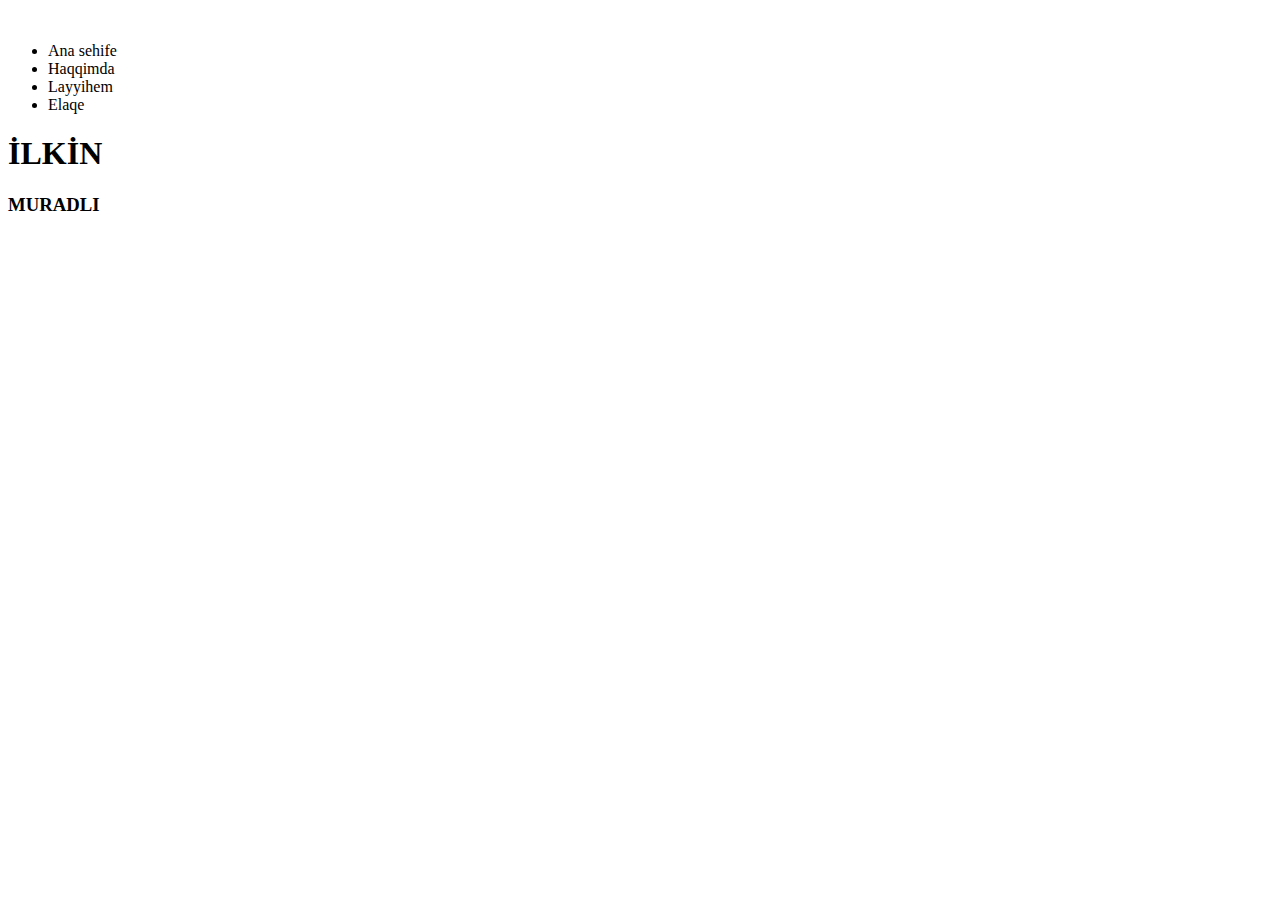
==== ProjectFrontEnd/index.html @ 1fb138fb "Add files via upload" ====
<!DOCTYPE html>
<html lang="en">

<head>
    <meta charset="UTF-8">
    <meta http-equiv="X-UA-Compatible" content="IE=edge">
    <meta name="viewport" content="width=device-width, initial-scale=1.0">
    <title>Document</title>
    <link rel="stylesheet" href="/css/style.css">
    <link rel="stylesheet" href="layout.css">
</head>

<body>
    <!-- Header section start -->
    <div class="header">
        <img src="/maraqli-sekiller.com_abstrakt-sekiller-377.jpg" alt="">
        <div class="container">
            <div class="row">
                <div class="col-5">
                    <div class="nav">
                        <ul>
                            <li>Ana sehife</li>
                            <li>Haqqimda</li>
                            <li>Layyihem</li>
                            <li>Elaqe</li>
                        </ul>
                    </div>
                </div>
            </div>
            <div class="row">
                <div class="col-12">
                    <div class="header-contect">
                        <h1>İLKİN</h1>
                        <h3>MURADLI</h3>
                    </div>


                </div>
            </div>
        </div>


    </div>
    </div>
    </div>
    <!-- Header section end -->

</body>

</html>
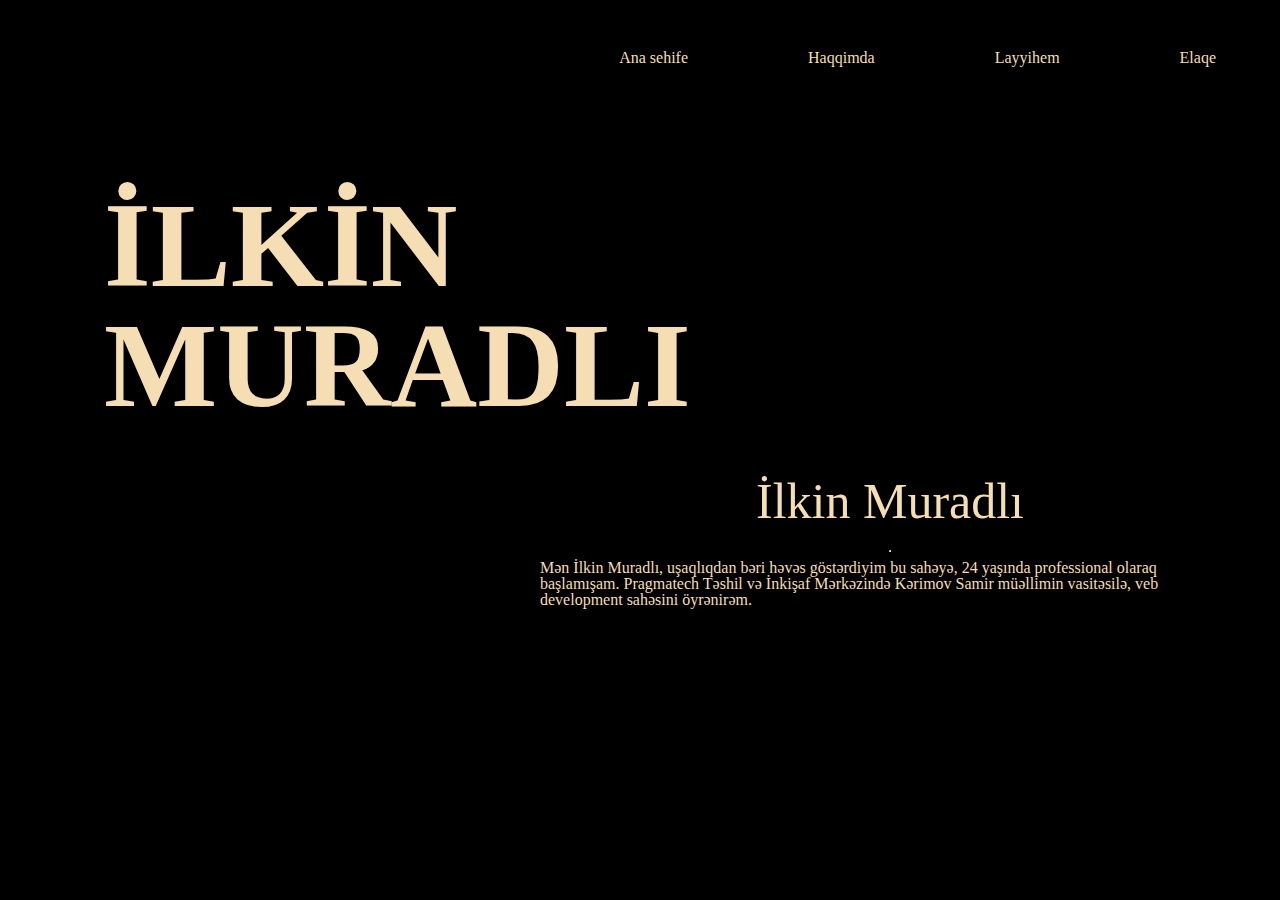
==== commit 10aa22f3: "Add files via upload" ====
--- a/ProjectFrontEnd/index.html
+++ b/ProjectFrontEnd/index.html
@@ -6,17 +6,16 @@
     <meta http-equiv="X-UA-Compatible" content="IE=edge">
     <meta name="viewport" content="width=device-width, initial-scale=1.0">
     <title>Document</title>
-    <link rel="stylesheet" href="/css/style.css">
-    <link rel="stylesheet" href="layout.css">
+    <link rel="stylesheet" href="./css/layout.css">
+    <link rel="stylesheet" href="./css/style.css">
 </head>
 
 <body>
     <!-- Header section start -->
     <div class="header">
-        <img src="/maraqli-sekiller.com_abstrakt-sekiller-377.jpg" alt="">
         <div class="container">
             <div class="row">
-                <div class="col-5">
+                <div class="col-12">
                     <div class="nav">
                         <ul>
                             <li>Ana sehife</li>
@@ -28,23 +27,50 @@
                 </div>
             </div>
             <div class="row">
-                <div class="col-12">
-                    <div class="header-contect">
+                <div class="col-4">
+                    <div class="header-content">
                         <h1>İLKİN</h1>
                         <h3>MURADLI</h3>
                     </div>
-
-
+                </div>
+                <div class="col-4">
+                    <div class="photo">
+                        <img src="./photo.jpg" alt="">
+                    </div>
                 </div>
             </div>
+
         </div>
+    </div>
 
 
     </div>
     </div>
     </div>
     <!-- Header section end -->
+    <!-- About section start -->
+    <div class="about">
+        <div class="container">
+            <div class="row">
+                <div class="col-5">
+                    <div class="about-photos">
+                        <img src="./pp.jpg" alt="">
+                    </div>
 
+                </div>
+
+                <div class="col-7">
+                    <div class="bio">
+                        <h1>İlkin Muradlı</h1>
+                        <br>
+                        <hr>
+                        <p>Mən İlkin Muradlı, uşaqlıqdan bəri həvəs göstərdiyim bu sahəyə, 24 yaşında professional olaraq başlamışam. Pragmatech Təshil və İnkişaf Mərkəzində Kərimov Samir müəllimin vasitəsilə, veb development sahəsini öyrənirəm.</p>
+                    </div>
+                </div>
+
+            </div>
+        </div>
+    </div>
 </body>
 
 </html>--- a/ProjectFrontEnd/css/layout.css
+++ b/ProjectFrontEnd/css/layout.css
@@ -0,0 +1,202 @@
+/* http://meyerweb.com/eric/tools/css/reset/ 
+   v2.0 | 20110126
+   License: none (public domain)
+*/
+
+html,
+body,
+div,
+span,
+applet,
+object,
+iframe,
+h1,
+h2,
+h3,
+h4,
+h5,
+h6,
+p,
+blockquote,
+pre,
+a,
+abbr,
+acronym,
+address,
+big,
+cite,
+code,
+del,
+dfn,
+em,
+img,
+ins,
+kbd,
+q,
+s,
+samp,
+small,
+strike,
+strong,
+sub,
+sup,
+tt,
+var,
+b,
+u,
+i,
+center,
+dl,
+dt,
+dd,
+ol,
+ul,
+li,
+fieldset,
+form,
+label,
+legend,
+table,
+caption,
+tbody,
+tfoot,
+thead,
+tr,
+th,
+td,
+article,
+aside,
+canvas,
+details,
+embed,
+figure,
+figcaption,
+footer,
+header,
+hgroup,
+menu,
+nav,
+output,
+ruby,
+section,
+summary,
+time,
+mark,
+audio,
+video {
+    margin: 0;
+    padding: 0;
+    border: 0;
+    font-size: 100%;
+    font: inherit;
+    vertical-align: baseline;
+}
+
+
+/* HTML5 display-role reset for older browsers */
+
+article,
+aside,
+details,
+figcaption,
+figure,
+footer,
+header,
+hgroup,
+menu,
+nav,
+section {
+    display: block;
+}
+
+body {
+    line-height: 1;
+}
+
+ol,
+ul {
+    list-style: none;
+}
+
+blockquote,
+q {
+    quotes: none;
+}
+
+blockquote:before,
+blockquote:after,
+q:before,
+q:after {
+    content: '';
+    content: none;
+}
+
+table {
+    border-collapse: collapse;
+    border-spacing: 0;
+}
+
+
+/* 12 Column Grid System */
+
+.container {
+    width: 1200px;
+    margin: 0 auto;
+}
+
+.container-full {
+    width: 100%;
+}
+
+.row {
+    display: flex;
+    justify-content: space-between;
+}
+
+.col-1 {
+    width: calc((100%/12)*1)
+}
+
+.col-2 {
+    width: calc((100%/12)*2)
+}
+
+.col-3 {
+    width: calc((100%/12)*3)
+}
+
+.col-4 {
+    width: calc((100%/12)*4)
+}
+
+.col-5 {
+    width: calc((100%/12)*5)
+}
+
+.col-6 {
+    width: calc((100%/12)*6)
+}
+
+.col-7 {
+    width: calc((100%/12)*7)
+}
+
+.col-8 {
+    width: calc((100%/12)*8)
+}
+
+.col-9 {
+    width: calc((100%/12)*9)
+}
+
+.col-10 {
+    width: calc((100%/12)*10)
+}
+
+.col-11 {
+    width: calc((100%/12)*11)
+}
+
+.col-12 {
+    width: calc((100%/12)*12)
+}--- a/ProjectFrontEnd/css/style.css
+++ b/ProjectFrontEnd/css/style.css
@@ -0,0 +1,68 @@
+body {
+    background-color: black;
+}
+
+.nav {
+    padding: 50px 0px;
+}
+
+.nav ul {
+    display: flex;
+    justify-content: flex-end;
+    color: wheat
+}
+
+.nav ul li {
+    padding-left: 8%;
+    padding-right: 2%;
+}
+
+li {
+    list-style: none;
+    cursor: pointer;
+}
+
+.header-content {
+    color: wheat;
+    margin-left: 16%;
+    margin-top: 70px;
+}
+
+.header-content {
+    font-size: 120px;
+    font-weight: 700;
+    margin-top: 70px;
+}
+
+.photo img {
+    width: 99%;
+}
+
+.about {
+    margin: 50px 0;
+}
+
+.about-photos {
+    padding: 20px;
+}
+
+.about-photos img {
+    width: 100%;
+}
+
+.bio {
+    height: 100%;
+    display: flex;
+    justify-content: center;
+    align-items: center;
+    flex-direction: column;
+}
+
+.bio h1 {
+    color: wheat;
+    font-size: 50px;
+}
+
+.bio p {
+    color: wheat;
+}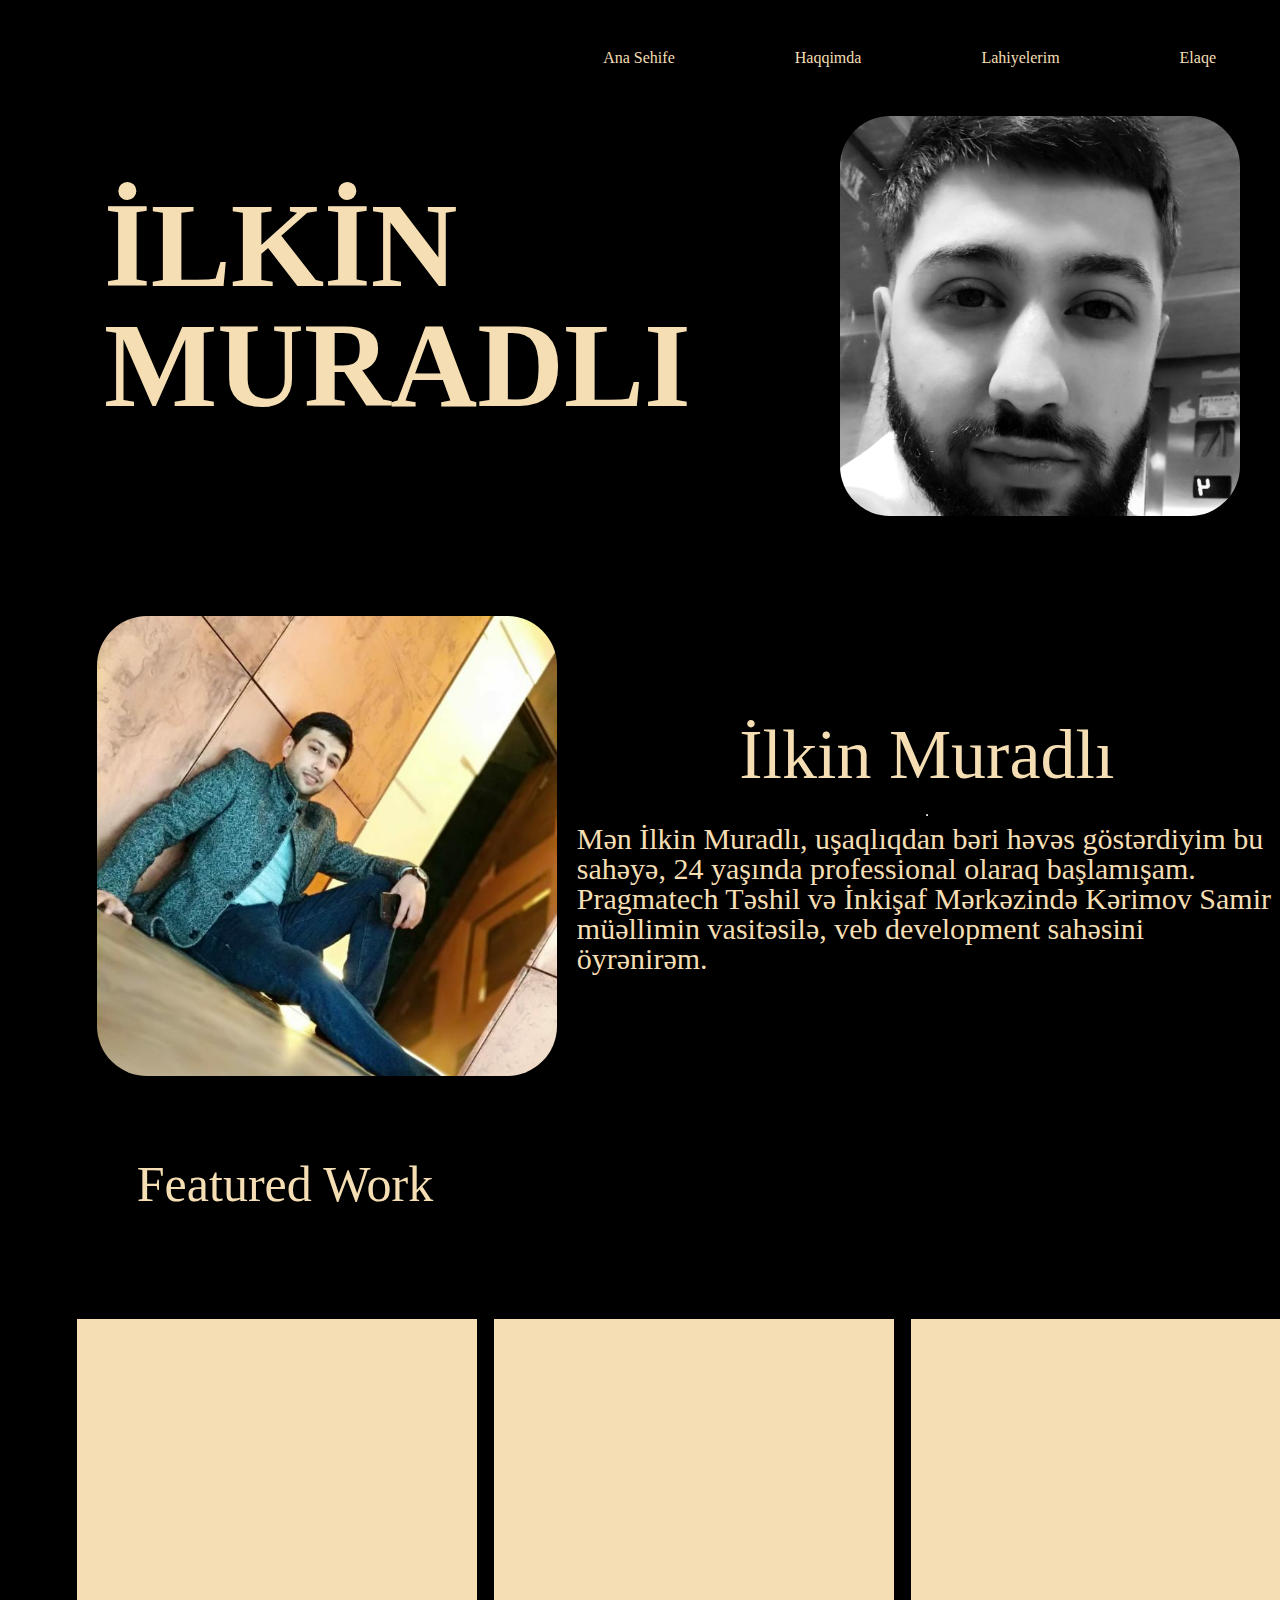
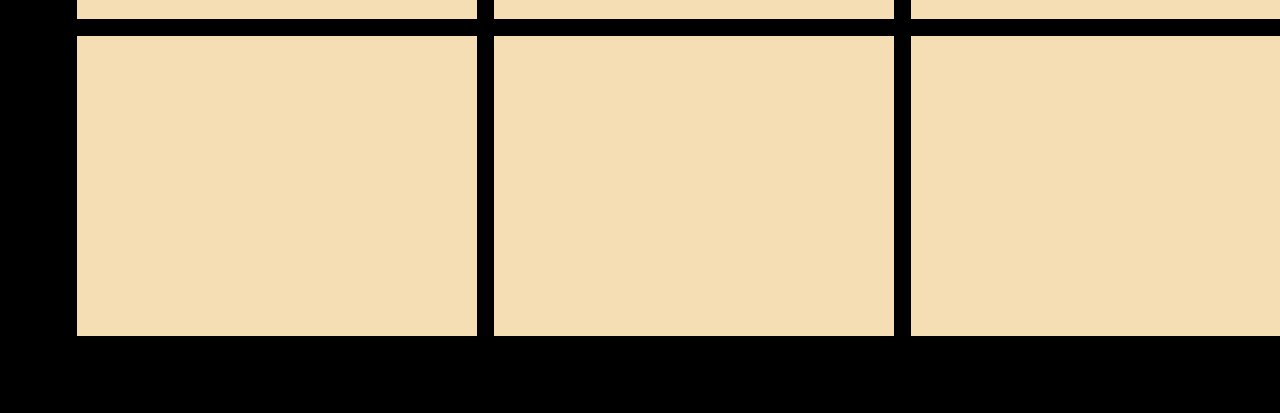
==== commit ba36535e: "Add files via upload" ====
--- a/ProjectFrontEnd/index.html
+++ b/ProjectFrontEnd/index.html
@@ -12,16 +12,16 @@
 
 <body>
     <!-- Header section start -->
-    <div class="header">
+    <section id="header">
         <div class="container">
             <div class="row">
                 <div class="col-12">
                     <div class="nav">
                         <ul>
-                            <li>Ana sehife</li>
-                            <li>Haqqimda</li>
-                            <li>Layyihem</li>
-                            <li>Elaqe</li>
+                            <li><a href="#header">Ana Sehife</a></li>
+                            <li><a href="#about">Haqqimda</a></li>
+                            <li><a href="#section">Lahiyelerim</a></li>
+                            <li><a href="#">Elaqe</a></li>
                         </ul>
                     </div>
                 </div>
@@ -41,36 +41,78 @@
             </div>
 
         </div>
-    </div>
+        </div>
 
 
-    </div>
-    </div>
-    </div>
-    <!-- Header section end -->
-    <!-- About section start -->
-    <div class="about">
-        <div class="container">
-            <div class="row">
-                <div class="col-5">
-                    <div class="about-photos">
-                        <img src="./pp.jpg" alt="">
+        </div>
+        </div>
+        </div>
+        <!-- Header section end -->
+        <!-- About section start -->
+        <section id="about">
+            <div class="container">
+                <div class="row">
+                    <div class="col-5">
+                        <div class="about-photos">
+                            <img src="./pp.jpg" alt="">
+                        </div>
+
+                    </div>
+
+                    <div class="col-7">
+                        <div class="bio">
+                            <h1>İlkin Muradlı</h1>
+                            <br>
+                            <hr>
+                            <p>Mən İlkin Muradlı, uşaqlıqdan bəri həvəs göstərdiyim bu sahəyə, 24 yaşında professional olaraq başlamışam. Pragmatech Təshil və İnkişaf Mərkəzində Kərimov Samir müəllimin vasitəsilə, veb development sahəsini öyrənirəm.</p>
+                        </div>
                     </div>
 
                 </div>
+            </div>
+            </div>
+            <!-- About Section End -->
+            <!-- My Work Section Start -->
+            <section id="section">
+                <div class="container">
+                    <div class="featured">
+                        <h1>Featured Work</h1>
+                    </div>
 
-                <div class="col-7">
-                    <div class="bio">
-                        <h1>İlkin Muradlı</h1>
-                        <br>
-                        <hr>
-                        <p>Mən İlkin Muradlı, uşaqlıqdan bəri həvəs göstərdiyim bu sahəyə, 24 yaşında professional olaraq başlamışam. Pragmatech Təshil və İnkişaf Mərkəzində Kərimov Samir müəllimin vasitəsilə, veb development sahəsini öyrənirəm.</p>
+                    <div class="row">
+                        <div class="col-2">
+                            <div class="project">
+                                <div class="div">
+                                    <h5></h5>
+                                    <p></p>
+                                </div>
+                                <div class="div">
+                                    <h5></h5>
+                                    <p></p>
+                                </div>
+                                <div class="div">
+                                    <h5></h5>
+                                    <p></p>
+                                </div>
+                                <div class="div">
+                                    <h5></h5>
+                                    <p></p>
+                                </div>
+                                <div class="div">
+                                    <h5></h5>
+                                    <p></p>
+                                </div>
+                                <div class="div">
+                                    <h5></h5>
+                                    <p></p>
+                                </div>
+                            </div>
+                        </div>
                     </div>
                 </div>
+                </div>
+                <!-- My Work Section End-->
 
-            </div>
-        </div>
-    </div>
 </body>
 
 </html>--- a/ProjectFrontEnd/css/style.css
+++ b/ProjectFrontEnd/css/style.css
@@ -1,3 +1,7 @@
+html {
+    scroll-behavior: smooth;
+}
+
 body {
     background-color: black;
 }
@@ -22,10 +26,15 @@
     cursor: pointer;
 }
 
+.nav ul li a {
+    text-decoration: none;
+    color: wheat;
+}
+
 .header-content {
     color: wheat;
     margin-left: 16%;
-    margin-top: 70px;
+    margin-top: 90px;
 }
 
 .header-content {
@@ -35,11 +44,13 @@
 }
 
 .photo img {
-    width: 99%;
+    width: 100%;
+    border-radius: 50px;
 }
 
-.about {
-    margin: 50px 0;
+#about {
+    margin: 50px, 0;
+    padding: 6%;
 }
 
 .about-photos {
@@ -48,6 +59,7 @@
 
 .about-photos img {
     width: 100%;
+    border-radius: 50px;
 }
 
 .bio {
@@ -60,9 +72,34 @@
 
 .bio h1 {
     color: wheat;
-    font-size: 50px;
+    font-size: 70px;
 }
 
 .bio p {
     color: wheat;
+    font-size: 30px;
+}
+
+.featured {
+    width: 100%;
+    height: 100px;
+    background-color: black;
+    padding: 5%;
+}
+
+.featured h1 {
+    color: wheat;
+    font-size: 50px;
+}
+
+.project {
+    display: grid;
+    grid-template-columns: repeat(3, 1fr);
+    gap: 17px;
+}
+
+.project div {
+    width: 400px;
+    height: 300px;
+    background-color: wheat;
 }